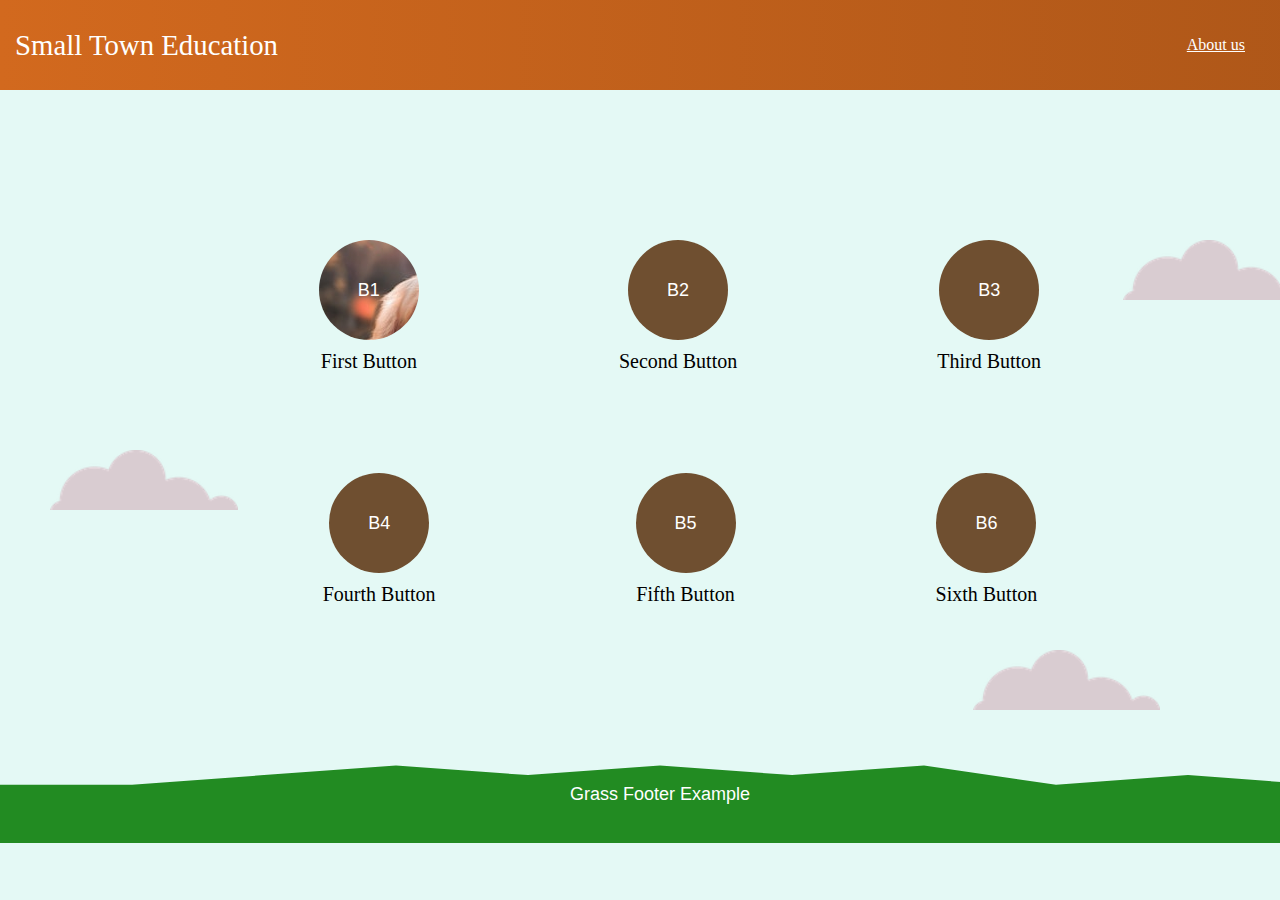
==== smallTown/index.html @ 8d080ec3 "Add files via upload" ====
<!DOCTYPE html>
<html lang="en">
<head>
    <meta charset="UTF-8">
    <title>Small Town Education</title>
    <link rel="stylesheet" href="./style.css">
    
</head>
<body>
    <div class="header">
        <p class="name">Small Town Education</p>
        <a class="hb 1" href="./index.html" target="_blank">About us</a>
    </div>
    <div class="main-container">
        <img class="cloud1" src="./images/cloud.png" alt="cloud" height="60px">
        <img class="cloud2" src="./images/cloud.png" alt="cloud" height="60px">
        <img class="cloud3" src="./images/cloud.png" alt="cloud">
        <div class="row r1">
            <div class="button-container">
                <button class="b" id="b1">B1</button><br>
                <span class="desc">First Button</span> <!-- Description under the button -->
            </div>
            <div class="button-container">
                <button class="b" id="b2">B2</button><br>
                <span class="desc">    Second Button</span> <!-- Description under the button -->
            </div>
            <div class="button-container">
                <button class="b" id="b3">B3</button><br>
                <span class="desc">Third Button</span> <!-- Description under the button -->
            </div>
        </div>
        <div class="row r2">
            <div class="button-container">
                <button class="b" id="b4">B4</button><br>
                <span class="desc">Fourth Button</span> <!-- Description under the button -->
            </div>
            <div class="button-container">
                <button class="b" id="b5">B5</button><br>
                <span class="desc">Fifth Button</span> <!-- Description under the button -->
            </div>
            <div class="button-container">
                <button class="b" id="b6">B6</button><br>
                <span class="desc">Sixth Button</span> <!-- Description under the button -->
            </div>
        </div>
    </div>
    <footer class="grass-footer">
        <p>Grass Footer Example</p>
    </footer>
    
    
    
    
    
    <script src="https://ajax.googleapis.com/ajax/libs/jquery/3.7.1/jquery.min.js"></script>
    <script src="./index.js"></script>
</body>
</html>
---- smallTown/style.css ----
body
{
  padding:0;
  margin:0;
  background-color: #e4f9f5;
  height:100vh;
}
.header
{
  background: linear-gradient(270deg, #6f4f30, #8b4513, #d2691e);
  background-size: 400%;
  margin-bottom: 110px;
  font-family:Georgia, 'Times New Roman', Times, serif;
  position:relative;
  width:100vw;
  display:flex;
  justify-content: space-between;
  align-items: center;
  padding:15px;
  height:60px;
  animation: gradient-animation 12s ease infinite;
}

@keyframes gradient-animation {
  0% {
    background-position: 0% 50%;
  }
  50% {
    background-position: 100% 50%;
  }
  100% {
    background-position: 0% 50%;
  }
}

.name
{
  font-size: 1.5rem;
  color: white;
}
.hb
{
  font-size: 1rem;
  position: relative;
  right:50px;
  color: white;
}
.main-container {
  background-color: #e4f9f5;
  width: 100%;
  display: flex;
  flex-direction: column; /* Stack the rows vertically */
  justify-content: center; /* Center content vertically */
  align-items: center; /* Center content horizontally */
  position:relative;
}

.row {
  display: flex;
  justify-content: space-around; /* Evenly space the buttons horizontally */
  gap: 200px; /* Space between buttons */
  margin-bottom: 100px; /* Space between the rows */
}

.b {
  width: 100px; /* Width of each button */
  height: 100px; /* Height of each button */
  background-color: #6f4f30; /* Button color */
  color: white; /* Button text color */
  border: none;
  border-radius: 50px; /* Rounded corners */
  cursor: pointer;
  transition: background-color 0.3s ease;
}

.b:hover {
  background-color: #8b4513; /* Lighter brown on hover */
}
.button-container {
  text-align: center; /* Center the button and its description */
}
.desc
{
  font-family: cursive;
  margin-top: 10px;
  display:block;
  font-size:20px;
}
#b1
{
  background-image: url(./images/dog-img\ copy.jpg);
}
.cloud1
{
  position:absolute;
  right:50px;
  top:40px;
}
.cloud2
{
  position:absolute;
  left:50px;
  top:250px;
}
.cloud3
{
  position:absolute;
  right:200px;
  top:450px;
  z-index: 0;
}
.grass-footer {
  background-color: #228B22; /* Grass green color */
  clip-path: polygon(0 100%, 100% 100%, 100% 40%, 90% 30%, 80% 40%, 70% 20%, 60% 30%, 50% 20%, 40% 30%, 30% 20%, 20% 30%, 10% 40%, 0 40%); /* Creates the grass shape flipped */
  text-align: center;
  padding: 20px;
  color: white;
  font-size: 18px;
  font-family: Arial, sans-serif;
  width:100%;
}


/* Mobile devices (portrait) */
@media screen and (max-width: 480px) {
  .header {
      flex-direction: column; /* Stack the header elements vertically */
      padding: 10px;
      height: auto;
  }
  .hb {
      position: relative;
      right: 0;
      margin-top: 10px;
  }
  .name {
      font-size: 1.2rem; /* Smaller font size for mobile */
  }
  .main-container {
      padding: 10px;
      position: relative;
  }
  .row {
      flex-direction: column; /* Stack the buttons vertically */
      gap: 20px; /* Reduce space between buttons */
      margin-bottom: 50px;
  }
  .button-container {
      width: 100%; 
  }
  .b {
      width: 80px; /* Adjust button size */
      height: 80px;
      font-size: 14px; /* Adjust button text size */
      
  }
  .desc {
      font-size: 16px; /* Smaller description text */
  }
  .cloud1, .cloud2, .cloud3 {
      height: 40px;
  }
  .grass-footer {
      padding: 15px;
      font-size: 16px;
  }
}

/* Tablet devices (portrait) */
@media screen and (min-width: 481px) and (max-width: 768px) {
  .header {
      flex-direction: column; /* Stack header elements vertically */
      padding: 15px;
      height: auto;
  }
  .hb {
      position: relative;
      right: 0;
      margin-top: 10px;
  }
  .name {
      font-size: 1.4rem;
  }
  .main-container {
      padding: 20px;
  }
  .row {
      flex-direction: column; /* Stack buttons vertically */
      gap: 40px; /* Space between buttons */
  }
  .button-container {
      width: 100%;
  }
  .b {
      width: 90px; /* Adjust button size */
      height: 90px;
      font-size: 16px; /* Adjust button text size */
  }
  .desc {
      font-size: 18px; /* Adjust description text size */
  }
  .cloud1, .cloud2, .cloud3 {
      height: 50px;
  }
  .grass-footer {
      padding: 20px;
      font-size: 18px;
  }
}

/* Large devices (landscape and above) */
@media screen and (min-width: 769px) {
  .header {
      flex-direction: row; /* Keep header items in a row */
      padding: 15px;
  }
  .name {
      font-size: 1.8rem; /* Larger font size */
  }
  .hb {
      position: relative;
      right: 50px;
  }
  .main-container {
      padding: 40px;
  }
  .row {
      flex-direction: row; /* Keep buttons in a row */
      gap: 200px; /* Space between buttons */
  }
  .b {
      width: 100px; /* Default button size */
      height: 100px;
      font-size: 18px; /* Default font size */
  }
  .desc {
      font-size: 20px; /* Default description font size */
  }
  .cloud1, .cloud2, .cloud3 {
      height: 60px;
  }
  .grass-footer {
      padding: 20px;
      font-size: 18px;
  }
}
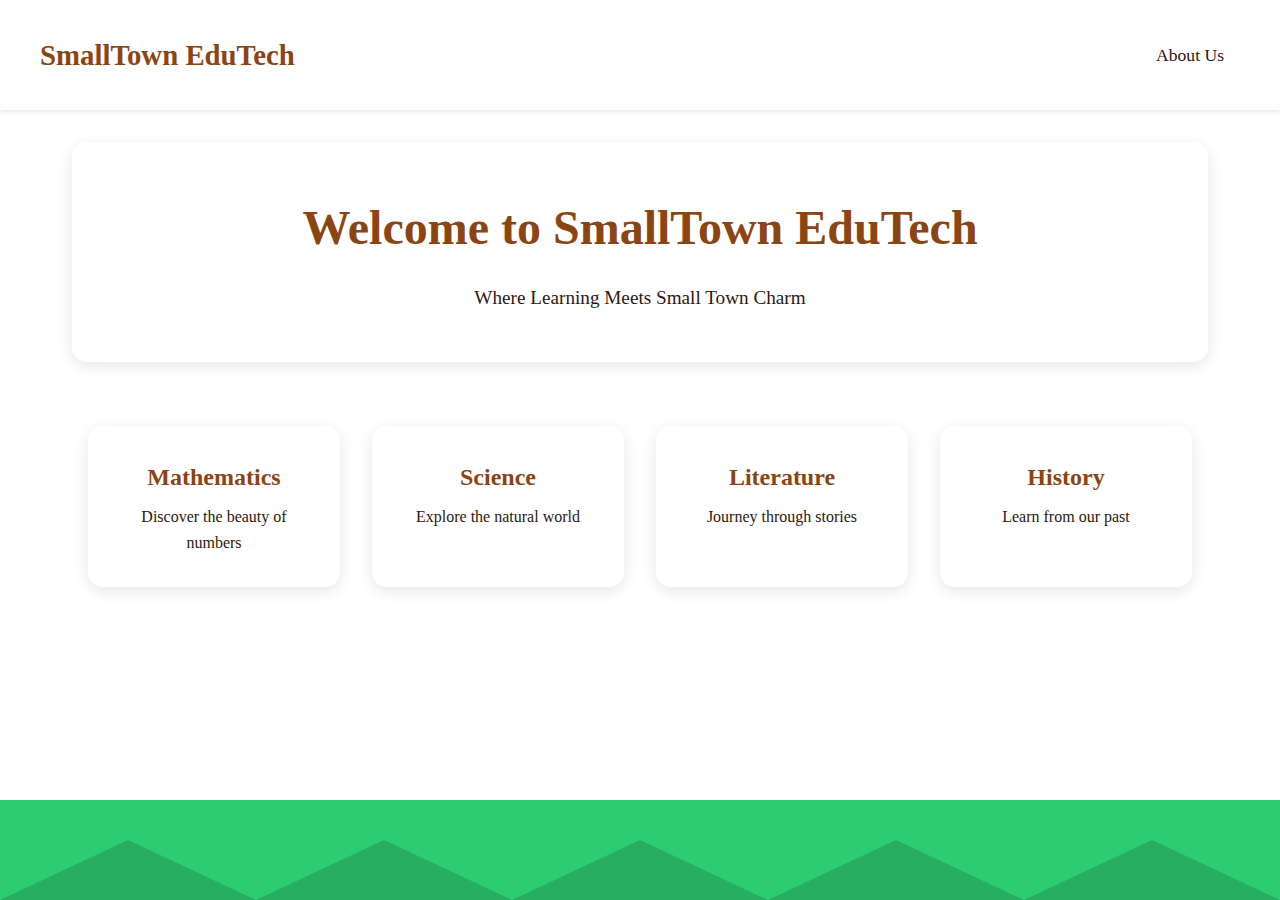
==== commit 547f172f: "Add files via upload" ====
--- a/smallTown/index.html
+++ b/smallTown/index.html
@@ -1,4 +1,4 @@
-<!DOCTYPE html>
+<!--<!DOCTYPE html>
 <html lang="en">
 <head>
     <meta charset="UTF-8">
@@ -6,7 +6,8 @@
     <link rel="stylesheet" href="./style.css">
     
 </head>
-<body>
+<body>-->
+    <!--landing page
     <div class="header">
         <p class="name">Small Town Education</p>
         <a class="hb 1" href="./index.html" target="_blank">About us</a>
@@ -18,30 +19,29 @@
         <div class="row r1">
             <div class="button-container">
                 <button class="b" id="b1">B1</button><br>
-                <span class="desc">First Button</span> <!-- Description under the button -->
+                <span class="desc">First Button</span> 
             </div>
             <div class="button-container">
                 <button class="b" id="b2">B2</button><br>
-                <span class="desc">    Second Button</span> <!-- Description under the button -->
+                <span class="desc">    Second Button</span> 
             </div>
             <div class="button-container">
                 <button class="b" id="b3">B3</button><br>
-                <span class="desc">Third Button</span> <!-- Description under the button -->
+                <span class="desc">Third Button</span> 
             </div>
         </div>
         <div class="row r2">
             <div class="button-container">
                 <button class="b" id="b4">B4</button><br>
-                <span class="desc">Fourth Button</span> <!-- Description under the button -->
+                <span class="desc">Fourth Button</span> 
             </div>
             <div class="button-container">
                 <button class="b" id="b5">B5</button><br>
-                <span class="desc">Fifth Button</span> <!-- Description under the button -->
+                <span class="desc">Fifth Button</span> 
             </div>
             <div class="button-container">
                 <button class="b" id="b6">B6</button><br>
-                <span class="desc">Sixth Button</span> <!-- Description under the button -->
-            </div>
+                <span class="desc">Sixth Button</span> 
         </div>
     </div>
     <footer class="grass-footer">
@@ -55,4 +55,66 @@
     <script src="https://ajax.googleapis.com/ajax/libs/jquery/3.7.1/jquery.min.js"></script>
     <script src="./index.js"></script>
 </body>
+</html>-->
+
+<!DOCTYPE html>
+<html lang="en">
+<head>
+    <meta charset="UTF-8">
+    <meta name="viewport" content="width=device-width, initial-scale=1.0">
+    <title>SmallTown EduTech</title>
+    <link rel="stylesheet" href="style.css">
+</head>
+<body>
+    <header>
+        <nav>
+            <div class="logo">SmallTown EduTech</div>
+            <a href="about.html" class="nav-link">About Us</a>
+        </nav>
+    </header>
+
+    <main>
+        <div class="hero">
+            <h1>Welcome to SmallTown EduTech</h1>
+            <p>Where Learning Meets Small Town Charm</p>
+        </div>
+
+        <div class="courses-grid">
+            <a href="./cafe.html" class="course-button">
+                <div class="button-content">
+                    <h3>Mathematics</h3>
+                    <p>Discover the beauty of numbers</p>
+                </div>
+            </a>
+            <a href="./timer.html" class="course-button">
+                <div class="button-content">
+                    <h3>Science</h3>
+                    <p>Explore the natural world</p>
+                </div>
+            </a>
+            <a href="./cafe.html" class="course-button">
+                <div class="button-content">
+                    <h3>Literature</h3>
+                    <p>Journey through stories</p>
+                </div>
+            </a>
+            <a href="./cafe.html" class="course-button">
+                <div class="button-content">
+                    <h3>History</h3>
+                    <p>Learn from our past</p>
+                </div>
+            </a>
+        </div>
+    </main>
+
+    <footer>
+        <div class="grass"></div>
+        <div class="grass"></div>
+        <div class="grass"></div>
+        <div class="grass"></div>
+        <div class="grass"></div>
+    </footer>
+
+    <script src="script.js"></script>
+</body>
 </html>--- a/smallTown/style.css
+++ b/smallTown/style.css
@@ -1,249 +1,362 @@
-body
-{
-  padding:0;
-  margin:0;
-  background-color: #e4f9f5;
-  height:100vh;
-}
-.header
-{
-  background: linear-gradient(270deg, #6f4f30, #8b4513, #d2691e);
-  background-size: 400%;
-  margin-bottom: 110px;
-  font-family:Georgia, 'Times New Roman', Times, serif;
-  position:relative;
-  width:100vw;
-  display:flex;
+:root {
+  --primary-color: #4A90E2;
+  --secondary-color: #2ECC71;
+  --text-color: #333;
+  --background-color: #F5F7FA;
+}
+
+* {
+  margin: 0;
+  padding: 0;
+  box-sizing: border-box;
+}
+
+body {
+  font-family: 'Georgia', serif;
+  background: url('https://images.unsplash.com/photo-1464082354059-27db6ce50048?auto=format&fit=crop&q=80') center/cover fixed;
+  min-height: 100vh;
+  display: flex;
+  flex-direction: column;
+}
+
+/* Header Styles */
+header {
+  background: rgba(255, 255, 255, 0.95);
+  padding: 1rem 2rem;
+  box-shadow: 0 2px 10px rgba(0, 0, 0, 0.1);
+}
+
+nav {
+  display: flex;
   justify-content: space-between;
   align-items: center;
-  padding:15px;
-  height:60px;
-  animation: gradient-animation 12s ease infinite;
-}
-
-@keyframes gradient-animation {
-  0% {
-    background-position: 0% 50%;
-  }
-  50% {
-    background-position: 100% 50%;
-  }
-  100% {
-    background-position: 0% 50%;
-  }
-}
-
-.name
-{
+  max-width: 1200px;
+  margin: 0 auto;
+}
+
+.logo {
+  font-size: 1.8rem;
+  font-weight: bold;
+  color: var(--primary-color);
+}
+
+.nav-link {
+  text-decoration: none;
+  color: var(--text-color);
+  font-size: 1.1rem;
+  padding: 0.5rem 1rem;
+  border-radius: 20px;
+  transition: all 0.3s ease;
+}
+
+.nav-link:hover {
+  background: var(--primary-color);
+  color: white;
+}
+
+/* Main Content */
+main {
+  flex: 1;
+  padding: 2rem;
+  max-width: 1200px;
+  margin: 0 auto;
+  width: 100%;
+}
+
+.hero {
+  text-align: center;
+  padding: 3rem 1rem;
+  background: rgba(255, 255, 255, 0.9);
+  border-radius: 15px;
+  margin-bottom: 3rem;
+  box-shadow: 0 4px 15px rgba(0, 0, 0, 0.1);
+}
+
+.hero h1 {
+  font-size: 3rem;
+  color: var(--primary-color);
+  margin-bottom: 1rem;
+}
+
+.hero p {
+  font-size: 1.2rem;
+  color: var(--text-color);
+}
+
+.courses-grid {
+  display: grid;
+  grid-template-columns: repeat(auto-fit, minmax(250px, 1fr));
+  gap: 2rem;
+  padding: 1rem;
+}
+
+.course-button {
+  text-decoration: none;
+  background: white;
+  border-radius: 15px;
+  padding: 2rem;
+  text-align: center;
+  transition: transform 0.3s ease, box-shadow 0.3s ease;
+  box-shadow: 0 4px 15px rgba(0, 0, 0, 0.1);
+}
+
+.course-button:hover {
+  transform: translateY(-5px);
+  box-shadow: 0 8px 25px rgba(0, 0, 0, 0.15);
+}
+
+.button-content h3 {
+  color: var(--primary-color);
   font-size: 1.5rem;
+  margin-bottom: 0.5rem;
+}
+
+.button-content p {
+  color: var(--text-color);
+}
+
+/* Footer with Animated Grass */
+footer {
+  height: 100px;
+  background: #2ECC71;
+  position: relative;
+  overflow: hidden;
+}
+
+.grass {
+  position: absolute;
+  bottom: 0;
+  width: 20%;
+  height: 60px;
+  background: #27AE60;
+  clip-path: polygon(0 100%, 50% 0, 100% 100%);
+  animation: sway 3s ease-in-out infinite;
+}
+
+.grass:nth-child(1) { left: 0%; animation-delay: 0s; }
+.grass:nth-child(2) { left: 20%; animation-delay: 0.2s; }
+.grass:nth-child(3) { left: 40%; animation-delay: 0.4s; }
+.grass:nth-child(4) { left: 60%; animation-delay: 0.6s; }
+.grass:nth-child(5) { left: 80%; animation-delay: 0.8s; }
+
+@keyframes sway {
+  0%, 100% { transform: rotate(0deg); }
+  50% { transform: rotate(5deg); }
+}
+
+/* Responsive Design */
+@media (max-width: 768px) {
+  .hero h1 {
+      font-size: 2rem;
+  }
+  
+  .courses-grid {
+      grid-template-columns: 1fr;
+  }
+}
+
+
+/*
+-
+-
+-
+-
+-
+*/
+
+/* Base Styles */
+:root {
+  --primary-color: #8B4513;
+  --secondary-color: #DEB887;
+  --text-color: #2C1810;
+  --background-color: #FFF8DC;
+  --accent-color: #A0522D;
+}
+
+* {
+  margin: 0;
+  padding: 0;
+  box-sizing: border-box;
+}
+
+body {
+  font-family: 'Georgia', serif;
+  line-height: 1.6;
+  color: var(--text-color);
+  background: url('https://images.unsplash.com/photo-1495474472287-4d71bcdd2085?auto=format&fit=crop&q=80') center/cover fixed;
+}
+
+.container {
+  min-height: 100vh;
+  backdrop-filter: blur(5px);
+  background-color: rgba(255, 255, 255, 0.85);
+}
+
+/* Header Styles */
+header {
+  text-align: center;
+  padding: 2rem 0;
+  background-color: rgba(255, 255, 255, 0.9);
+  box-shadow: 0 2px 4px rgba(0, 0, 0, 0.1);
+}
+
+h1 {
+  font-size: 3rem;
+  color: var(--primary-color);
+  margin-bottom: 0.5rem;
+}
+
+.subtitle {
+  color: var(--accent-color);
+  font-style: italic;
+}
+
+/* Main Content */
+main {
+  max-width: 1200px;
+  margin: 0 auto;
+  padding: 2rem;
+}
+
+/* Menu Section */
+.menu-header {
+  display: flex;
+  justify-content: space-between;
+  align-items: center;
+  margin-bottom: 2rem;
+}
+
+h2 {
+  font-size: 2rem;
+  color: var(--primary-color);
+}
+
+.upload-button {
+  background-color: var(--primary-color);
   color: white;
-}
-.hb
-{
-  font-size: 1rem;
-  position: relative;
-  right:50px;
-  color: white;
-}
-.main-container {
-  background-color: #e4f9f5;
-  width: 100%;
-  display: flex;
-  flex-direction: column; /* Stack the rows vertically */
-  justify-content: center; /* Center content vertically */
-  align-items: center; /* Center content horizontally */
-  position:relative;
-}
-
-.row {
-  display: flex;
-  justify-content: space-around; /* Evenly space the buttons horizontally */
-  gap: 200px; /* Space between buttons */
-  margin-bottom: 100px; /* Space between the rows */
-}
-
-.b {
-  width: 100px; /* Width of each button */
-  height: 100px; /* Height of each button */
-  background-color: #6f4f30; /* Button color */
-  color: white; /* Button text color */
-  border: none;
-  border-radius: 50px; /* Rounded corners */
+  padding: 0.75rem 1.5rem;
+  border-radius: 8px;
   cursor: pointer;
   transition: background-color 0.3s ease;
 }
 
-.b:hover {
-  background-color: #8b4513; /* Lighter brown on hover */
-}
-.button-container {
-  text-align: center; /* Center the button and its description */
-}
-.desc
-{
-  font-family: cursive;
-  margin-top: 10px;
-  display:block;
-  font-size:20px;
-}
-#b1
-{
-  background-image: url(./images/dog-img\ copy.jpg);
-}
-.cloud1
-{
-  position:absolute;
-  right:50px;
-  top:40px;
-}
-.cloud2
-{
-  position:absolute;
-  left:50px;
-  top:250px;
-}
-.cloud3
-{
-  position:absolute;
-  right:200px;
-  top:450px;
-  z-index: 0;
-}
-.grass-footer {
-  background-color: #228B22; /* Grass green color */
-  clip-path: polygon(0 100%, 100% 100%, 100% 40%, 90% 30%, 80% 40%, 70% 20%, 60% 30%, 50% 20%, 40% 30%, 30% 20%, 20% 30%, 10% 40%, 0 40%); /* Creates the grass shape flipped */
-  text-align: center;
-  padding: 20px;
+.upload-button:hover {
+  background-color: var(--accent-color);
+}
+
+input[type="file"] {
+  display: none;
+}
+
+/* Menu Categories */
+.menu-category {
+  background-color: white;
+  border-radius: 12px;
+  padding: 2rem;
+  margin-bottom: 2rem;
+  box-shadow: 0 4px 6px rgba(0, 0, 0, 0.1);
+}
+
+.menu-category h3 {
+  color: var(--accent-color);
+  font-size: 1.5rem;
+  margin-bottom: 1.5rem;
+  border-bottom: 2px solid var(--secondary-color);
+  padding-bottom: 0.5rem;
+}
+
+.menu-item {
+  margin-bottom: 1.5rem;
+}
+
+.item-header {
+  display: flex;
+  justify-content: space-between;
+  align-items: baseline;
+  margin-bottom: 0.5rem;
+}
+
+.menu-item h4 {
+  font-size: 1.2rem;
+  color: var(--text-color);
+}
+
+.price {
+  font-weight: bold;
+  color: var(--primary-color);
+}
+
+.menu-item p {
+  color: #666;
+  font-style: italic;
+}
+
+/* Analysis Section */
+#analysisSection {
+  display: none;
+  background-color: white;
+  border-radius: 12px;
+  padding: 2rem;
+  margin-top: 2rem;
+  box-shadow: 0 4px 6px rgba(0, 0, 0, 0.1);
+}
+
+.analysis-header {
+  display: flex;
+  justify-content: space-between;
+  align-items: center;
+  margin-bottom: 2rem;
+}
+
+.back-to-menu {
+  background-color: var(--secondary-color);
+  color: var(--text-color);
+  border: none;
+  padding: 0.75rem 1.5rem;
+  border-radius: 8px;
+  cursor: pointer;
+  font-family: inherit;
+  transition: background-color 0.3s ease;
+}
+
+.back-to-menu:hover {
+  background-color: var(--accent-color);
   color: white;
-  font-size: 18px;
-  font-family: Arial, sans-serif;
-  width:100%;
-}
-
-
-/* Mobile devices (portrait) */
-@media screen and (max-width: 480px) {
-  .header {
-      flex-direction: column; /* Stack the header elements vertically */
-      padding: 10px;
-      height: auto;
-  }
-  .hb {
-      position: relative;
-      right: 0;
-      margin-top: 10px;
-  }
-  .name {
-      font-size: 1.2rem; /* Smaller font size for mobile */
-  }
-  .main-container {
-      padding: 10px;
-      position: relative;
-  }
-  .row {
-      flex-direction: column; /* Stack the buttons vertically */
-      gap: 20px; /* Reduce space between buttons */
-      margin-bottom: 50px;
-  }
-  .button-container {
-      width: 100%; 
-  }
-  .b {
-      width: 80px; /* Adjust button size */
-      height: 80px;
-      font-size: 14px; /* Adjust button text size */
-      
-  }
-  .desc {
-      font-size: 16px; /* Smaller description text */
-  }
-  .cloud1, .cloud2, .cloud3 {
-      height: 40px;
-  }
-  .grass-footer {
-      padding: 15px;
-      font-size: 16px;
-  }
-}
-
-/* Tablet devices (portrait) */
-@media screen and (min-width: 481px) and (max-width: 768px) {
-  .header {
-      flex-direction: column; /* Stack header elements vertically */
-      padding: 15px;
-      height: auto;
-  }
-  .hb {
-      position: relative;
-      right: 0;
-      margin-top: 10px;
-  }
-  .name {
-      font-size: 1.4rem;
-  }
-  .main-container {
-      padding: 20px;
-  }
-  .row {
-      flex-direction: column; /* Stack buttons vertically */
-      gap: 40px; /* Space between buttons */
-  }
-  .button-container {
-      width: 100%;
-  }
-  .b {
-      width: 90px; /* Adjust button size */
-      height: 90px;
-      font-size: 16px; /* Adjust button text size */
-  }
-  .desc {
-      font-size: 18px; /* Adjust description text size */
-  }
-  .cloud1, .cloud2, .cloud3 {
-      height: 50px;
-  }
-  .grass-footer {
-      padding: 20px;
-      font-size: 18px;
-  }
-}
-
-/* Large devices (landscape and above) */
-@media screen and (min-width: 769px) {
-  .header {
-      flex-direction: row; /* Keep header items in a row */
-      padding: 15px;
-  }
-  .name {
-      font-size: 1.8rem; /* Larger font size */
-  }
-  .hb {
-      position: relative;
-      right: 50px;
-  }
-  .main-container {
-      padding: 40px;
-  }
-  .row {
-      flex-direction: row; /* Keep buttons in a row */
-      gap: 200px; /* Space between buttons */
-  }
-  .b {
-      width: 100px; /* Default button size */
-      height: 100px;
-      font-size: 18px; /* Default font size */
-  }
-  .desc {
-      font-size: 20px; /* Default description font size */
-  }
-  .cloud1, .cloud2, .cloud3 {
-      height: 60px;
-  }
-  .grass-footer {
-      padding: 20px;
-      font-size: 18px;
-  }
-}
-
-
-
+}
+
+.topics-container {
+  min-height: 200px;
+  display: flex;
+  align-items: center;
+  justify-content: center;
+}
+
+.placeholder-text {
+  color: #888;
+  font-style: italic;
+}
+
+/* Responsive Design */
+@media (max-width: 768px) {
+  main {
+      padding: 1rem;
+  }
+
+  .menu-header {
+      flex-direction: column;
+      gap: 1rem;
+      text-align: center;
+  }
+
+  .menu-category {
+      padding: 1rem;
+  }
+
+  h1 {
+      font-size: 2rem;
+  }
+
+  h2 {
+      font-size: 1.5rem;
+  }
+}--- a/smallTown/style.css
+++ b/smallTown/style.css
@@ -1,249 +1,362 @@
-body
-{
-  padding:0;
-  margin:0;
-  background-color: #e4f9f5;
-  height:100vh;
-}
-.header
-{
-  background: linear-gradient(270deg, #6f4f30, #8b4513, #d2691e);
-  background-size: 400%;
-  margin-bottom: 110px;
-  font-family:Georgia, 'Times New Roman', Times, serif;
-  position:relative;
-  width:100vw;
-  display:flex;
+:root {
+  --primary-color: #4A90E2;
+  --secondary-color: #2ECC71;
+  --text-color: #333;
+  --background-color: #F5F7FA;
+}
+
+* {
+  margin: 0;
+  padding: 0;
+  box-sizing: border-box;
+}
+
+body {
+  font-family: 'Georgia', serif;
+  background: url('https://images.unsplash.com/photo-1464082354059-27db6ce50048?auto=format&fit=crop&q=80') center/cover fixed;
+  min-height: 100vh;
+  display: flex;
+  flex-direction: column;
+}
+
+/* Header Styles */
+header {
+  background: rgba(255, 255, 255, 0.95);
+  padding: 1rem 2rem;
+  box-shadow: 0 2px 10px rgba(0, 0, 0, 0.1);
+}
+
+nav {
+  display: flex;
   justify-content: space-between;
   align-items: center;
-  padding:15px;
-  height:60px;
-  animation: gradient-animation 12s ease infinite;
-}
-
-@keyframes gradient-animation {
-  0% {
-    background-position: 0% 50%;
-  }
-  50% {
-    background-position: 100% 50%;
-  }
-  100% {
-    background-position: 0% 50%;
-  }
-}
-
-.name
-{
+  max-width: 1200px;
+  margin: 0 auto;
+}
+
+.logo {
+  font-size: 1.8rem;
+  font-weight: bold;
+  color: var(--primary-color);
+}
+
+.nav-link {
+  text-decoration: none;
+  color: var(--text-color);
+  font-size: 1.1rem;
+  padding: 0.5rem 1rem;
+  border-radius: 20px;
+  transition: all 0.3s ease;
+}
+
+.nav-link:hover {
+  background: var(--primary-color);
+  color: white;
+}
+
+/* Main Content */
+main {
+  flex: 1;
+  padding: 2rem;
+  max-width: 1200px;
+  margin: 0 auto;
+  width: 100%;
+}
+
+.hero {
+  text-align: center;
+  padding: 3rem 1rem;
+  background: rgba(255, 255, 255, 0.9);
+  border-radius: 15px;
+  margin-bottom: 3rem;
+  box-shadow: 0 4px 15px rgba(0, 0, 0, 0.1);
+}
+
+.hero h1 {
+  font-size: 3rem;
+  color: var(--primary-color);
+  margin-bottom: 1rem;
+}
+
+.hero p {
+  font-size: 1.2rem;
+  color: var(--text-color);
+}
+
+.courses-grid {
+  display: grid;
+  grid-template-columns: repeat(auto-fit, minmax(250px, 1fr));
+  gap: 2rem;
+  padding: 1rem;
+}
+
+.course-button {
+  text-decoration: none;
+  background: white;
+  border-radius: 15px;
+  padding: 2rem;
+  text-align: center;
+  transition: transform 0.3s ease, box-shadow 0.3s ease;
+  box-shadow: 0 4px 15px rgba(0, 0, 0, 0.1);
+}
+
+.course-button:hover {
+  transform: translateY(-5px);
+  box-shadow: 0 8px 25px rgba(0, 0, 0, 0.15);
+}
+
+.button-content h3 {
+  color: var(--primary-color);
   font-size: 1.5rem;
+  margin-bottom: 0.5rem;
+}
+
+.button-content p {
+  color: var(--text-color);
+}
+
+/* Footer with Animated Grass */
+footer {
+  height: 100px;
+  background: #2ECC71;
+  position: relative;
+  overflow: hidden;
+}
+
+.grass {
+  position: absolute;
+  bottom: 0;
+  width: 20%;
+  height: 60px;
+  background: #27AE60;
+  clip-path: polygon(0 100%, 50% 0, 100% 100%);
+  animation: sway 3s ease-in-out infinite;
+}
+
+.grass:nth-child(1) { left: 0%; animation-delay: 0s; }
+.grass:nth-child(2) { left: 20%; animation-delay: 0.2s; }
+.grass:nth-child(3) { left: 40%; animation-delay: 0.4s; }
+.grass:nth-child(4) { left: 60%; animation-delay: 0.6s; }
+.grass:nth-child(5) { left: 80%; animation-delay: 0.8s; }
+
+@keyframes sway {
+  0%, 100% { transform: rotate(0deg); }
+  50% { transform: rotate(5deg); }
+}
+
+/* Responsive Design */
+@media (max-width: 768px) {
+  .hero h1 {
+      font-size: 2rem;
+  }
+  
+  .courses-grid {
+      grid-template-columns: 1fr;
+  }
+}
+
+
+/*
+-
+-
+-
+-
+-
+*/
+
+/* Base Styles */
+:root {
+  --primary-color: #8B4513;
+  --secondary-color: #DEB887;
+  --text-color: #2C1810;
+  --background-color: #FFF8DC;
+  --accent-color: #A0522D;
+}
+
+* {
+  margin: 0;
+  padding: 0;
+  box-sizing: border-box;
+}
+
+body {
+  font-family: 'Georgia', serif;
+  line-height: 1.6;
+  color: var(--text-color);
+  background: url('https://images.unsplash.com/photo-1495474472287-4d71bcdd2085?auto=format&fit=crop&q=80') center/cover fixed;
+}
+
+.container {
+  min-height: 100vh;
+  backdrop-filter: blur(5px);
+  background-color: rgba(255, 255, 255, 0.85);
+}
+
+/* Header Styles */
+header {
+  text-align: center;
+  padding: 2rem 0;
+  background-color: rgba(255, 255, 255, 0.9);
+  box-shadow: 0 2px 4px rgba(0, 0, 0, 0.1);
+}
+
+h1 {
+  font-size: 3rem;
+  color: var(--primary-color);
+  margin-bottom: 0.5rem;
+}
+
+.subtitle {
+  color: var(--accent-color);
+  font-style: italic;
+}
+
+/* Main Content */
+main {
+  max-width: 1200px;
+  margin: 0 auto;
+  padding: 2rem;
+}
+
+/* Menu Section */
+.menu-header {
+  display: flex;
+  justify-content: space-between;
+  align-items: center;
+  margin-bottom: 2rem;
+}
+
+h2 {
+  font-size: 2rem;
+  color: var(--primary-color);
+}
+
+.upload-button {
+  background-color: var(--primary-color);
   color: white;
-}
-.hb
-{
-  font-size: 1rem;
-  position: relative;
-  right:50px;
-  color: white;
-}
-.main-container {
-  background-color: #e4f9f5;
-  width: 100%;
-  display: flex;
-  flex-direction: column; /* Stack the rows vertically */
-  justify-content: center; /* Center content vertically */
-  align-items: center; /* Center content horizontally */
-  position:relative;
-}
-
-.row {
-  display: flex;
-  justify-content: space-around; /* Evenly space the buttons horizontally */
-  gap: 200px; /* Space between buttons */
-  margin-bottom: 100px; /* Space between the rows */
-}
-
-.b {
-  width: 100px; /* Width of each button */
-  height: 100px; /* Height of each button */
-  background-color: #6f4f30; /* Button color */
-  color: white; /* Button text color */
-  border: none;
-  border-radius: 50px; /* Rounded corners */
+  padding: 0.75rem 1.5rem;
+  border-radius: 8px;
   cursor: pointer;
   transition: background-color 0.3s ease;
 }
 
-.b:hover {
-  background-color: #8b4513; /* Lighter brown on hover */
-}
-.button-container {
-  text-align: center; /* Center the button and its description */
-}
-.desc
-{
-  font-family: cursive;
-  margin-top: 10px;
-  display:block;
-  font-size:20px;
-}
-#b1
-{
-  background-image: url(./images/dog-img\ copy.jpg);
-}
-.cloud1
-{
-  position:absolute;
-  right:50px;
-  top:40px;
-}
-.cloud2
-{
-  position:absolute;
-  left:50px;
-  top:250px;
-}
-.cloud3
-{
-  position:absolute;
-  right:200px;
-  top:450px;
-  z-index: 0;
-}
-.grass-footer {
-  background-color: #228B22; /* Grass green color */
-  clip-path: polygon(0 100%, 100% 100%, 100% 40%, 90% 30%, 80% 40%, 70% 20%, 60% 30%, 50% 20%, 40% 30%, 30% 20%, 20% 30%, 10% 40%, 0 40%); /* Creates the grass shape flipped */
-  text-align: center;
-  padding: 20px;
+.upload-button:hover {
+  background-color: var(--accent-color);
+}
+
+input[type="file"] {
+  display: none;
+}
+
+/* Menu Categories */
+.menu-category {
+  background-color: white;
+  border-radius: 12px;
+  padding: 2rem;
+  margin-bottom: 2rem;
+  box-shadow: 0 4px 6px rgba(0, 0, 0, 0.1);
+}
+
+.menu-category h3 {
+  color: var(--accent-color);
+  font-size: 1.5rem;
+  margin-bottom: 1.5rem;
+  border-bottom: 2px solid var(--secondary-color);
+  padding-bottom: 0.5rem;
+}
+
+.menu-item {
+  margin-bottom: 1.5rem;
+}
+
+.item-header {
+  display: flex;
+  justify-content: space-between;
+  align-items: baseline;
+  margin-bottom: 0.5rem;
+}
+
+.menu-item h4 {
+  font-size: 1.2rem;
+  color: var(--text-color);
+}
+
+.price {
+  font-weight: bold;
+  color: var(--primary-color);
+}
+
+.menu-item p {
+  color: #666;
+  font-style: italic;
+}
+
+/* Analysis Section */
+#analysisSection {
+  display: none;
+  background-color: white;
+  border-radius: 12px;
+  padding: 2rem;
+  margin-top: 2rem;
+  box-shadow: 0 4px 6px rgba(0, 0, 0, 0.1);
+}
+
+.analysis-header {
+  display: flex;
+  justify-content: space-between;
+  align-items: center;
+  margin-bottom: 2rem;
+}
+
+.back-to-menu {
+  background-color: var(--secondary-color);
+  color: var(--text-color);
+  border: none;
+  padding: 0.75rem 1.5rem;
+  border-radius: 8px;
+  cursor: pointer;
+  font-family: inherit;
+  transition: background-color 0.3s ease;
+}
+
+.back-to-menu:hover {
+  background-color: var(--accent-color);
   color: white;
-  font-size: 18px;
-  font-family: Arial, sans-serif;
-  width:100%;
-}
-
-
-/* Mobile devices (portrait) */
-@media screen and (max-width: 480px) {
-  .header {
-      flex-direction: column; /* Stack the header elements vertically */
-      padding: 10px;
-      height: auto;
-  }
-  .hb {
-      position: relative;
-      right: 0;
-      margin-top: 10px;
-  }
-  .name {
-      font-size: 1.2rem; /* Smaller font size for mobile */
-  }
-  .main-container {
-      padding: 10px;
-      position: relative;
-  }
-  .row {
-      flex-direction: column; /* Stack the buttons vertically */
-      gap: 20px; /* Reduce space between buttons */
-      margin-bottom: 50px;
-  }
-  .button-container {
-      width: 100%; 
-  }
-  .b {
-      width: 80px; /* Adjust button size */
-      height: 80px;
-      font-size: 14px; /* Adjust button text size */
-      
-  }
-  .desc {
-      font-size: 16px; /* Smaller description text */
-  }
-  .cloud1, .cloud2, .cloud3 {
-      height: 40px;
-  }
-  .grass-footer {
-      padding: 15px;
-      font-size: 16px;
-  }
-}
-
-/* Tablet devices (portrait) */
-@media screen and (min-width: 481px) and (max-width: 768px) {
-  .header {
-      flex-direction: column; /* Stack header elements vertically */
-      padding: 15px;
-      height: auto;
-  }
-  .hb {
-      position: relative;
-      right: 0;
-      margin-top: 10px;
-  }
-  .name {
-      font-size: 1.4rem;
-  }
-  .main-container {
-      padding: 20px;
-  }
-  .row {
-      flex-direction: column; /* Stack buttons vertically */
-      gap: 40px; /* Space between buttons */
-  }
-  .button-container {
-      width: 100%;
-  }
-  .b {
-      width: 90px; /* Adjust button size */
-      height: 90px;
-      font-size: 16px; /* Adjust button text size */
-  }
-  .desc {
-      font-size: 18px; /* Adjust description text size */
-  }
-  .cloud1, .cloud2, .cloud3 {
-      height: 50px;
-  }
-  .grass-footer {
-      padding: 20px;
-      font-size: 18px;
-  }
-}
-
-/* Large devices (landscape and above) */
-@media screen and (min-width: 769px) {
-  .header {
-      flex-direction: row; /* Keep header items in a row */
-      padding: 15px;
-  }
-  .name {
-      font-size: 1.8rem; /* Larger font size */
-  }
-  .hb {
-      position: relative;
-      right: 50px;
-  }
-  .main-container {
-      padding: 40px;
-  }
-  .row {
-      flex-direction: row; /* Keep buttons in a row */
-      gap: 200px; /* Space between buttons */
-  }
-  .b {
-      width: 100px; /* Default button size */
-      height: 100px;
-      font-size: 18px; /* Default font size */
-  }
-  .desc {
-      font-size: 20px; /* Default description font size */
-  }
-  .cloud1, .cloud2, .cloud3 {
-      height: 60px;
-  }
-  .grass-footer {
-      padding: 20px;
-      font-size: 18px;
-  }
-}
-
-
-
+}
+
+.topics-container {
+  min-height: 200px;
+  display: flex;
+  align-items: center;
+  justify-content: center;
+}
+
+.placeholder-text {
+  color: #888;
+  font-style: italic;
+}
+
+/* Responsive Design */
+@media (max-width: 768px) {
+  main {
+      padding: 1rem;
+  }
+
+  .menu-header {
+      flex-direction: column;
+      gap: 1rem;
+      text-align: center;
+  }
+
+  .menu-category {
+      padding: 1rem;
+  }
+
+  h1 {
+      font-size: 2rem;
+  }
+
+  h2 {
+      font-size: 1.5rem;
+  }
+}